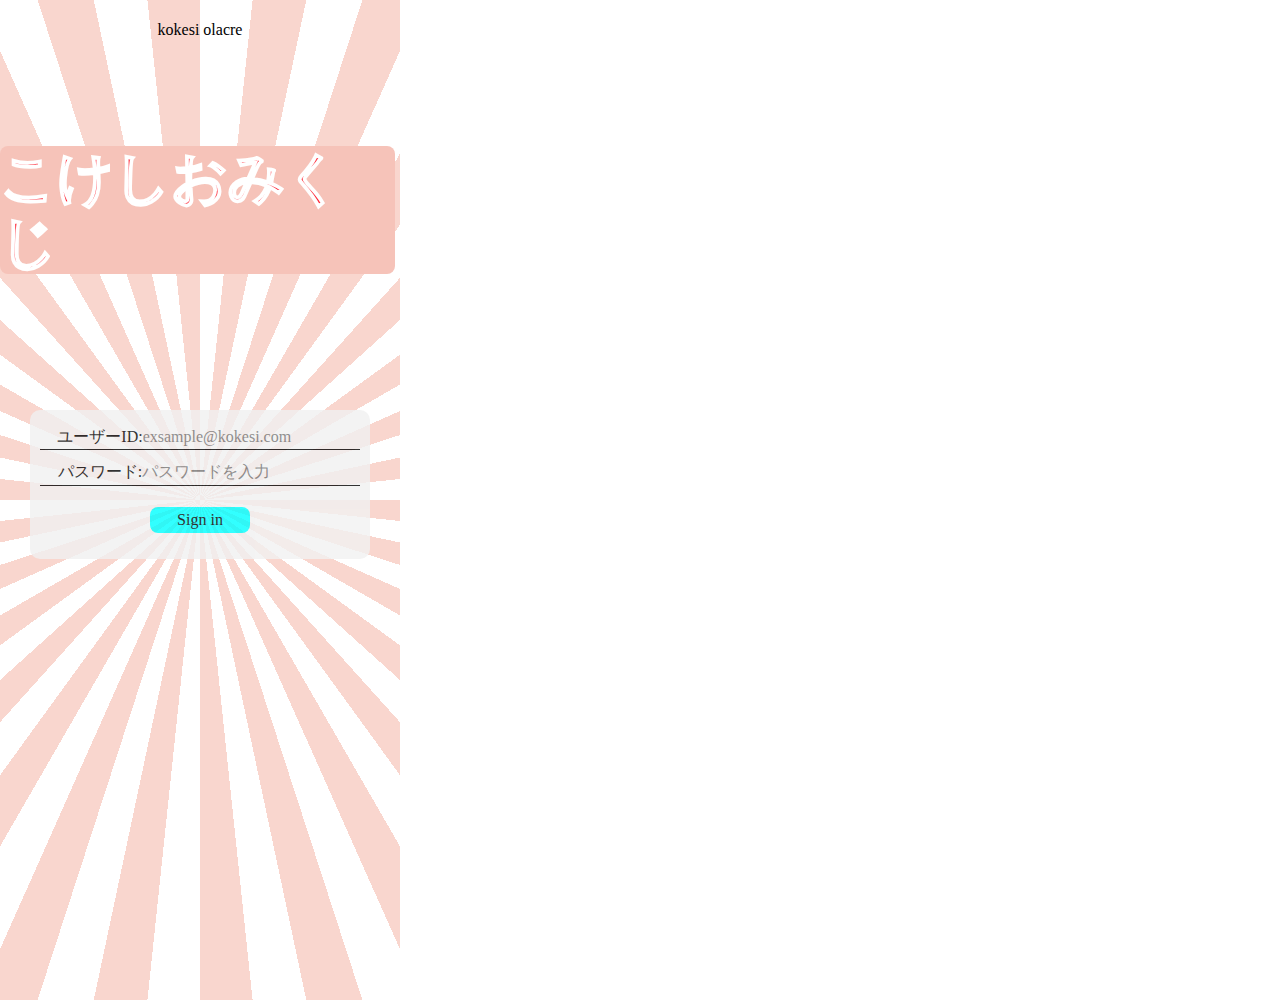
==== action.html @ 2674db5b "Update action.html" ====
<!DOCTYPE html>
<html lang="ja">

<head>
  <meta charset="UTF-8">
  <meta http-equiv="X-UA-Conpatible" content="IE=edge" />
  <meta name="viewport" content="width=device-width, initial-scale=1.0">
  <title>こけしおみくじ</title>
  <link rel="stylesheet" href="./resources/styles/destyle.css" />
  <link rel="stylesheet" href="./resources/styles/style.css" />
</head>

<body>
  <div class="Content-Style">
    <header class="Top-Header">
      <h1 class="Title"></h1>
      <div id="kokeshiContainer"></div>
    </header>

    <article class="Main">
      <div class="Kokesi-Pic">
        <img src="resources/images/kokesi.png" alt="kokesi" class="Kokesi-Image" />
        <div class="Omikuji-Image" style="opacity: 0; transform: scale(0.5);"></div>
      </div>
    </article>

    <div class="Action-Button">
      <div class="Action-Button-Draw">
        <button type="button" id="button" class="Shake-Button">振る</button>
        <button type="button" id="draw" class="Buttons">引く<p class="Buttons-text">30本消費</p></button>
      </div>
      <button type="button" id="Re-Draw" style="display: none;">もう１回</button>
      <button type="button" id="saveButton" style="display: none;">保存する</button>
      <button type="button" id="tweetButton" style="display: none;">Xに投稿する</button>
    </div>



  </div>
  <script>

    async function fetchPoints() {

      const userId = localStorage.getItem('userId');

      if (!userId) {
        window.location.href = 'index.html';
      }

      const applicationId = 'F836FFE2-AA5B-8A23-FF17-4DA921B9C900';
      const restApiKey = '2AD3A779-0802-4F6E-BC18-ED592E6BEAC1';
      const targetId = 'TPneKeGL';

      const whereClause = `id = '${userId}'`;
      const encodedWhereClause = encodeURIComponent(whereClause);


      const pointUrl = `https://api.backendless.com/${applicationId}/${restApiKey}/data/UserData?where=${encodedWhereClause}`;

      console.log(localStorage.getItem('userId'));
      console.log('Where Clause:', whereClause);
      console.log('Encoded Where Clause:', encodedWhereClause);
      console.log('Fetching points from URL:', pointUrl);  // デバッグ用ログ

      try {
        const response = await fetch(pointUrl, {
          method: 'GET',
          headers: {
            'content-type': 'application/json',
          },
        });

        console.log('Fetch response:', response);  // デバッグ用ログ

        if (!response.ok) {
          throw new Error(`本数データの取得に失敗しました: ${response.status}`);
        }

        const pointData = await response.json();
        console.log('Fetched data:', pointData);  // デバッグ用ログ

        if (Array.isArray(pointData) && pointData.length > 0) {
          const user = pointData[0];
          displayPoints(user);
          checkDrawButtonState(user.kokeshi);
          return user;
        } else {
          displayNoData();
        }
      } catch (error) {
        console.error('Error', error);
        displayError(error.message);
      }
    }

    async function updateKokeshi(objectId, newKokeshi) {


      const applicationId = 'F836FFE2-AA5B-8A23-FF17-4DA921B9C900';
      const restApiKey = '2AD3A779-0802-4F6E-BC18-ED592E6BEAC1';

      const pointUrl = `https://api.backendless.com/${applicationId}/${restApiKey}/data/UserData/${objectId}`;

      console.log(`Updating kokeshi for user ${objectId} with change:`, newKokeshi);

      try {
        const response = await fetch(pointUrl, {
          //method: 'PUT',
          headers: {
            'content-type': 'application/json',
          },
          body: JSON.stringify({ kokeshi: newKokeshi })
        });

        if (!response.ok) {
          throw new Error(`データの更新に失敗しました: ${response.status}`);
        }

        const updatedData = await response.json();
        console.log('Update data:', updatedData);
        return updatedData;
      } catch (error) {
        console.error('Error', error);
        displayError(error.message);
      }
    }

    //kokeshiが30未満の時のボタンの色の変化
    function checkDrawButtonState(kokeshiCount) {
      const drawButton = document.getElementById('draw');

      if (kokeshiCount < 30) {
        drawButton.disabled = true;
        drawButton.style.backgroundColor = 'gray';
        drawButton.style.cursor = 'not-allowed';
      } else {
        drawButton.disabled = false;
        drawButton.style.backgroundColor = '';
        drawButton.style.cursor = '';
      }
    }

    function displayPoints(point) {
      console.log('Displaying point:', point);  // デバッグ用ログ

      const kokeshiContainer = document.getElementById('kokeshiContainer');
      kokeshiContainer.innerHTML = '';

      const kokeshiInfo = document.createElement('p');
      kokeshiInfo.textContent = `こけし本数: ${point.kokeshi}`;
      kokeshiContainer.appendChild(kokeshiInfo);

      //const updateInfo = document.createElement('p');
      //updateInfo.textContent = `更新日時: ${new Date(point.created).toLocaleString()}`;
      //kokeshiContainer.appendChild(updateInfo);

      checkDrawButtonState(point.kokeshi);
    }

    function displayNoData() {
      const kokeshiContainer = document.getElementById('kokeshiContainer');
      kokeshiContainer.innerHTML = '<p>データが見つかりせん</p>';
    }
    function displayError(message) {
      const kokeshiContainer = document.getElementById('kokeshiContainer');
      kokeshiContainer.innerHTML = `<p>エラーが発生しました: ${message}</p>`;
    }

    document.addEventListener('DOMContentLoaded', () => {
      fetchPoints().catch(error => {
        console.error('Unhandled promise rejection:', error);
        displayError('予期せぬエラーが発生しました');
      });
    });


    const image = document.querySelector('.Kokesi-Image');
    const omikujiImage = document.querySelector('.Omikuji-Image')
    const shakeButton = document.querySelector('.Shake-Button');
    const draw = document.getElementById('draw');
    const reDraw = document.getElementById('Re-Draw');

    const totalImages = 10;
    const baseImageUrl = 'resources/images/';
    let currentImageUrl = '';

    let shakeCount = 3; // 揺らし回数

    function getRandomImage() {
      const randomNumber = Math.floor(Math.random() * totalImages) + 1;
      return `kokesi_sample_0${randomNumber}.png`;
    }

    function displayRandomImage() {
      const randomImage = getRandomImage();

      const imgeElement = document.createElement('img');
      currentImageUrl = `${baseImageUrl}${randomImage}`;
      imgeElement.src = currentImageUrl;
      imgeElement.alt = "おみくじ画像";
      imgeElement.style.width = '100%';

      imgeElement.onerror = function () {
        console.log('画像が見つかりません: ${imgElement.src}');
        displayRandomImage();
      };

      omikujiImage.innerHTML = '';
      omikujiImage.appendChild(imgeElement);

      //Xへ投稿ボタンを表示する
      document.getElementById('tweetButton').style.display = 'inline-block';
      document.getElementById('saveButton').style.display = 'inline-block';

    }

    draw.addEventListener('click', async function () {
      console.log('draw button clicked'); // デバッグ用ログ

      if (draw.disabled) return; //ボタンが有効でなければ処理を終了する
      displayRandomImage();

      omikujiImage.style.opacity = 1;
      omikujiImage.style.transform = 'scale(1)';
      draw.style.display = 'none';
      reDraw.style.display = 'inline-block';

      // 現在のユーザーのこけしを30減らす

      const user = await fetchPoints();
      if (user) {
        const newKokeshi = user.kokeshi - 30;
        console.log(`Current user kokeshi: ${user.kokeshi}, New kokeshi: ${newKokeshi}`); // デバッグ用ログ
        await updateKokeshi(user.objectId, newKokeshi);

        // 金庫のこけしを30増やす

        const applicationId = 'F836FFE2-AA5B-8A23-FF17-4DA921B9C900';
        const restApiKey = '2AD3A779-0802-4F6E-BC18-ED592E6BEAC1';

        const targetUserUrl = `https://api.backendless.com/${applicationId}/${restApiKey}/data/UserData/B67012C5-C987-4A6B-B676-68DE3F53C5A1`;
        const targetUserResponse = await fetch(targetUserUrl, {
          method: 'GET',
          headers: {
            'content-type': 'application/json',
          },
        });
        const targetUser = await targetUserResponse.json();
        const updatedTargetKokeshi = targetUser.kokeshi + 30;
        console.log(`Target user kokeshi: ${targetUser.kokeshi}, Updated target kokeshi: ${updatedTargetKokeshi}`);
        await updateKokeshi(targetUser.objectId, updatedTargetKokeshi);
      } else {
        console.log('No user data found');
      }
    });

    //ボタンを押してユーザーストレージへ画像保存
    document.getElementById('saveButton').addEventListener('click', function () {
      if (currentImageUrl){
      const link = document.createElement('a');
      link.href = currentImageUrl;
      link.download = 'kokeshi_omikuji.png'; // 保存するファイル名
      document.body.appendChild(link);
      link.click();
      document.body.removeChild(link);
      } else {
        console.error('画像のURLが設定されていません');
      }
    });

    //ボタン押してXにページ移動
    document.getElementById('tweetButton').addEventListener('click', function () {
      const text = encodeURIComponent('本日のこけしおみくじです！');
      //const url = encodeURIComponent(`https://kokesi-omikuji.netlify.app/${currentImageUrl}`);
      const tweetUrl = `https://twitter.com/intent/tweet?text=${text}&via=hioking2010&hashtags=こけしおみくじ`;

      window.open(tweetUrl, '_blank'); // 新しいタブで開く
    });

    shakeButton.addEventListener('click', () => {
      for (let i = 0; i < shakeCount; i++) {
        image.classList.add('shake'); // 揺らす時のスタイルを適用

        setTimeout(() => {
          image.classList.remove('shake'); // 0.5秒後に元に戻す
        }, 200);
      }
    });

    reDraw.addEventListener('click', function () {
      location.reload();
    });

  </script>


</body>

</html>
---- resources/styles/destyle.css ----
/*! destyle.css v3.0.2 | MIT License | https://github.com/nicolas-cusan/destyle.css */

/* Reset box-model and set borders */
/* ============================================ */

*,
::before,
::after {
  box-sizing: border-box;
  border-style: solid;
  border-width: 0;
}

/* Document */
/* ============================================ */

/**
 * 1. Correct the line height in all browsers.
 * 2. Prevent adjustments of font size after orientation changes in iOS.
 * 3. Remove gray overlay on links for iOS.
 */

html {
  line-height: 1.15;
  /* 1 */
  -webkit-text-size-adjust: 100%;
  /* 2 */
  -webkit-tap-highlight-color: transparent;
  /* 3*/
}

/* Sections */
/* ============================================ */

/**
 * Remove the margin in all browsers.
 */

body {
  margin: 0;
}

/**
 * Render the `main` element consistently in IE.
 */

main {
  display: block;
}

/* Vertical rhythm */
/* ============================================ */

p,
table,
blockquote,
address,
pre,
iframe,
form,
figure,
dl {
  margin: 0;
}

/* Headings */
/* ============================================ */

h1,
h2,
h3,
h4,
h5,
h6 {
  font-size: inherit;
  font-weight: inherit;
  margin: 0;
}

/* Lists (enumeration) */
/* ============================================ */

ul,
ol {
  margin: 0;
  padding: 0;
  list-style: none;
}

/* Lists (definition) */
/* ============================================ */

dt {
  font-weight: bold;
}

dd {
  margin-left: 0;
}

/* Grouping content */
/* ============================================ */

/**
 * 1. Add the correct box sizing in Firefox.
 * 2. Show the overflow in Edge and IE.
 */

hr {
  box-sizing: content-box;
  /* 1 */
  height: 0;
  /* 1 */
  overflow: visible;
  /* 2 */
  border-top-width: 1px;
  margin: 0;
  clear: both;
  color: inherit;
}

/**
 * 1. Correct the inheritance and scaling of font size in all browsers.
 * 2. Correct the odd `em` font sizing in all browsers.
 */

pre {
  font-family: monospace, monospace;
  /* 1 */
  font-size: inherit;
  /* 2 */
}

address {
  font-style: inherit;
}

/* Text-level semantics */
/* ============================================ */

/**
 * Remove the gray background on active links in IE 10.
 */

a {
  background-color: transparent;
  text-decoration: none;
  color: inherit;
}

/**
 * 1. Remove the bottom border in Chrome 57-
 * 2. Add the correct text decoration in Chrome, Edge, IE, Opera, and Safari.
 */

abbr[title] {
  text-decoration: underline dotted;
  /* 2 */
}

/**
 * Add the correct font weight in Chrome, Edge, and Safari.
 */

b,
strong {
  font-weight: bolder;
}

/**
 * 1. Correct the inheritance and scaling of font size in all browsers.
 * 2. Correct the odd `em` font sizing in all browsers.
 */

code,
kbd,
samp {
  font-family: monospace, monospace;
  /* 1 */
  font-size: inherit;
  /* 2 */
}

/**
 * Add the correct font size in all browsers.
 */

small {
  font-size: 80%;
}

/**
 * Prevent `sub` and `sup` elements from affecting the line height in
 * all browsers.
 */

sub,
sup {
  font-size: 75%;
  line-height: 0;
  position: relative;
  vertical-align: baseline;
}

sub {
  bottom: -0.25em;
}

sup {
  top: -0.5em;
}

/* Replaced content */
/* ============================================ */

/**
 * Prevent vertical alignment issues.
 */

svg,
img,
embed,
object,
iframe {
  vertical-align: bottom;
}

/* Forms */
/* ============================================ */

/**
 * Reset form fields to make them styleable.
 * 1. Make form elements stylable across systems iOS especially.
 * 2. Inherit text-transform from parent.
 */

button,
input,
optgroup,
select,
textarea {
  -webkit-appearance: none;
  /* 1 */
  appearance: none;
  vertical-align: middle;
  color: inherit;
  font: inherit;
  background: transparent;
  padding: 0;
  margin: 0;
  border-radius: 0;
  text-align: inherit;
  text-transform: inherit;
  /* 2 */
}

/**
 * Reset radio and checkbox appearance to preserve their look in iOS.
 */

[type="checkbox"] {
  -webkit-appearance: checkbox;
  appearance: checkbox;
}

[type="radio"] {
  -webkit-appearance: radio;
  appearance: radio;
}

/**
 * Correct cursors for clickable elements.
 */

button,
[type="button"],
[type="reset"],
[type="submit"] {
  cursor: pointer;
}

button:disabled,
[type="button"]:disabled,
[type="reset"]:disabled,
[type="submit"]:disabled {
  cursor: default;
}

/**
 * Improve outlines for Firefox and unify style with input elements & buttons.
 */

:-moz-focusring {
  outline: auto;
}

select:disabled {
  opacity: inherit;
}

/**
 * Remove padding
 */

option {
  padding: 0;
}

/**
 * Reset to invisible
 */

fieldset {
  margin: 0;
  padding: 0;
  min-width: 0;
}

legend {
  padding: 0;
}

/**
 * Add the correct vertical alignment in Chrome, Firefox, and Opera.
 */

progress {
  vertical-align: baseline;
}

/**
 * Remove the default vertical scrollbar in IE 10+.
 */

textarea {
  overflow: auto;
}

/**
 * Correct the cursor style of increment and decrement buttons in Chrome.
 */

[type="number"]::-webkit-inner-spin-button,
[type="number"]::-webkit-outer-spin-button {
  height: auto;
}

/**
 * 1. Correct the outline style in Safari.
 */

[type="search"] {
  outline-offset: -2px;
  /* 1 */
}

/**
 * Remove the inner padding in Chrome and Safari on macOS.
 */

[type="search"]::-webkit-search-decoration {
  -webkit-appearance: none;
}

/**
 * 1. Correct the inability to style clickable types in iOS and Safari.
 * 2. Fix font inheritance.
 */

::-webkit-file-upload-button {
  -webkit-appearance: button;
  /* 1 */
  font: inherit;
  /* 2 */
}

/**
 * Clickable labels
 */

label[for] {
  cursor: pointer;
}

/* Interactive */
/* ============================================ */

/*
 * Add the correct display in Edge, IE 10+, and Firefox.
 */

details {
  display: block;
}

/*
 * Add the correct display in all browsers.
 */

summary {
  display: list-item;
}

/*
 * Remove outline for editable content.
 */

[contenteditable]:focus {
  outline: auto;
}

/* Tables */
/* ============================================ */

/**
1. Correct table border color inheritance in all Chrome and Safari.
*/

table {
  border-color: inherit;
  /* 1 */
  border-collapse: collapse;
}

caption {
  text-align: left;
}

td,
th {
  vertical-align: top;
  padding: 0;
}

th {
  text-align: left;
  font-weight: bold;
}
---- resources/styles/style.css ----
.Content-Style {
  width: 400px;
  height: 1000px;
  background: repeating-conic-gradient(#fff, #fff 6deg, #f9d6ce 6deg 12deg);
}

.Top-Header {
  display: flex;
  width: 400px;
  height: 60px;
  justify-content: center;
  align-items: center;

}

#kokeshiContainer {
  font-family: Arial, Helvetica, sans-serif;
  color: #006f86;
}

.Main {
  display: flex;
  width: 395px;
  height: 300px;
  justify-content: center;
  align-items: center;
}

.Main-Title {
  color: #fd2736;
  font-size: 56px;
  font-family: 'Hiragino Kaku Gothic';
  font-weight: bold;
  -webkit-text-stroke: 2px #fff;
  background-color: #f6c3b9;
  border-radius: 8px;
}

.Login-Form {
  display: flex;
  align-items: center;
  justify-content: center;
  width: 400px;
  margin-top: 50px;
}

.Form-Style {
  display: flex;
  flex-direction: column;
  align-items: center;
  padding: 10px;
  background-color: #f1f1f1;
  border-radius: 10px;
  opacity: 0.8;
}

.Input-UserName {
  display: flex;
  justify-content: center;
  width: 320px;
  padding: 3px;
  margin: 5px 0;
  border-bottom: 1px solid;
}

.Input-Pass {
  display: flex;
  justify-content: center;
  width: 320px;
  padding: 3px;
  margin: 5px 0;
  border-bottom: 1px solid;
}

.Submit {
  display: flex;
  justify-content: center;
  width: 100px;
  margin: 16px 0;
  padding: 4px;
  border-radius: 8px;
  background-color: aqua;
}

#Use-Button {
  text-align: center;
  background-color: #FFD700;
  color: black;
  font-family: Verdana, Geneva, Tahoma, sans-serif;
  font-weight: bold;
  font-size: 24px;
  border: none;
  padding: 20px 80px;
  cursor: pointer;
  border-radius: 30px;
  box-shadow: 2px 2px 5px rgba(0, 0, 0, 0.3);
  /* 影の設定 */
}

#Use-Button :hover {
  background-color: #F0E68C;
  box-shadow: 3px 3px 6px rgba(0, 0, 0, 0.5);
  /* タッチ時の影 */
}

#Use-Button :active {
  background-color: #CD5C5C;
  box-shadow: 3px 3px 6px rgba(0, 0, 0, 0.5);
  /* タッチ時の影 */
}

.Kokesi-Pic {
  position: relative;
  display: flex;
  justify-content: center;
  width: 100%;
  height: auto;
  margin-top: 80px;
}

.Kokesi-Image {
  position: relative;
  width: 150px;
  border-radius: 50%;
  transition: transform 0.1s ease-in-out;
  /* アニメーション設定 */
}

.Omikuji-Image {
  position: absolute;
  top: 36px;
  left: 2px;
  width: 100%;
  height: auto;
  transition: opacity 1s ease-in-out, transform 1s ease-in-out;
}

.Action-Button {
  display: flex;
  flex-direction: column;
  align-items: center;
  margin-top: 50px;
}

.Action-Button-Draw {
  display: flex;
  justify-content: center;
}

.Buttons {
  width: 110px;
  height: 110px;
  margin-top: 30px;
  margin-left: 30px;
  padding-top: 28px;
  display: flex;
  flex-direction: column;
  align-items: center;
  background-color: rgba(255, 215, 0, 0.6);
  border: 3.5px solid #006f86;
  border-radius: 50%;
  color: #006f86;
  font-family: sans-serif;
  font-weight: bold;
  font-size: 40px;
  box-shadow: 2px 2px 5px rgba(0, 0, 0, 0.3);
}

.Buttons-text {
  font-size: 18px;
}

.Shake-Button {
  width: 110px;
  height: 110px;
  margin-top: 30px;
  margin-right: 30px;
  padding-top: 33px;
  display: flex;
  justify-content: center;
  background-color: rgba(255, 215, 0, 0.6);
  border: 3.5px solid #006f86;
  border-radius: 50%;
  color: #006f86;
  font-family: sans-serif;
  font-weight: bold;
  font-size: 45px;
  cursor: pointer;
  box-shadow: 2px 2px 5px rgba(0, 0, 0, 0.3);
}

.Kokesi-Image.shake {
  /* 揺らす時のスタイル */
  transform: translate(-10px, 20px);
  /* 少し右上にオフセット */
}

#Re-Draw {
  text-align: center;
  background-color: #FFD700;
  color: black;
  font-family: Verdana, Geneva, Tahoma, sans-serif;
  font-weight: bold;
  font-size: 24px;
  border: none;
  padding: 20px 80px;
  cursor: pointer;
  border-radius: 30px;
  box-shadow: 2px 2px 5px rgba(0, 0, 0, 0.3);
  /* 影の設定 */
}

#tweetButton {
  display: inline-block;
	padding: 8px 24px;
	border-radius: 8px;
	color: #fff;
	background-color: #333;
	text-decoration: none;
	transition: 0.4s;
}
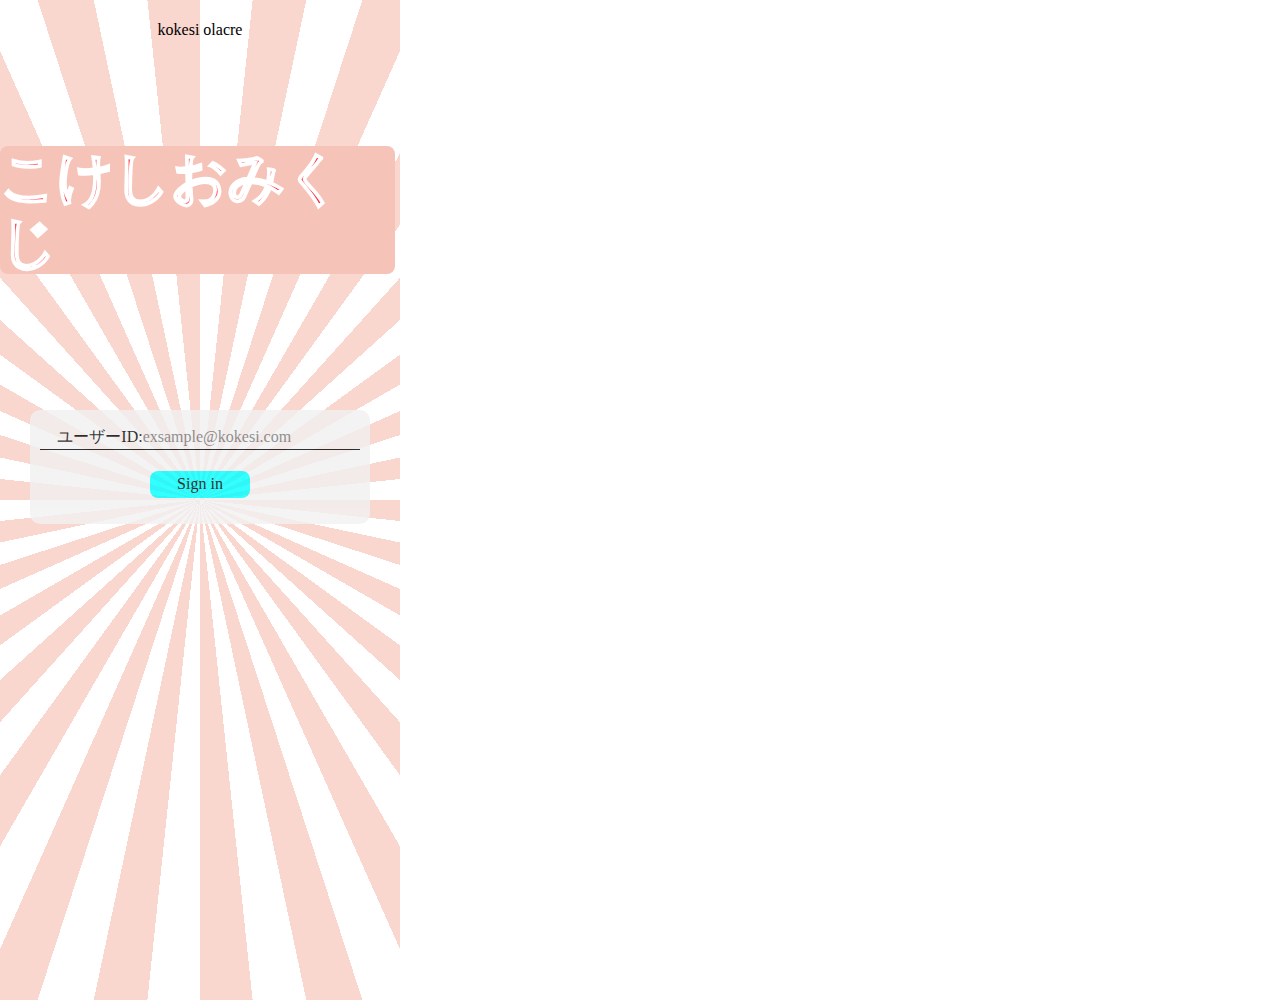
==== commit 8f244771: "syuusei save button" ====
--- a/action.html
+++ b/action.html
@@ -29,9 +29,15 @@
         <button type="button" id="button" class="Shake-Button">振る</button>
         <button type="button" id="draw" class="Buttons">引く<p class="Buttons-text">30本消費</p></button>
       </div>
-      <button type="button" id="Re-Draw" style="display: none;">もう１回</button>
-      <button type="button" id="saveButton" style="display: none;">保存する</button>
-      <button type="button" id="tweetButton" style="display: none;">Xに投稿する</button>
+      <div class="Action-Button-after">
+        <div class="Action-Button-after-Style">
+          <button type="button" id="Re-Draw" style="display: none;">もう１回</button>
+          <button type="button" id="saveButton" style="display: none;">PC専用<p>保存ボタン</p></button>
+          <button type="button" id="tweetButton" style="display: none;">Xに投稿する</button>
+        </div>
+        <div id="Hint-Font-Style" style="display: none;">ヒント：画像を長押しで保存できるよ！</div>
+      </div>
+
     </div>
 
 
@@ -105,7 +111,7 @@
 
       try {
         const response = await fetch(pointUrl, {
-          //method: 'PUT',
+          method: 'PUT',
           headers: {
             'content-type': 'application/json',
           },
@@ -211,7 +217,7 @@
       //Xへ投稿ボタンを表示する
       document.getElementById('tweetButton').style.display = 'inline-block';
       document.getElementById('saveButton').style.display = 'inline-block';
-
+      document.getElementById('Hint-Font-Style').style.display = 'inline-block';
     }
 
     draw.addEventListener('click', async function () {
@@ -232,6 +238,8 @@
         const newKokeshi = user.kokeshi - 30;
         console.log(`Current user kokeshi: ${user.kokeshi}, New kokeshi: ${newKokeshi}`); // デバッグ用ログ
         await updateKokeshi(user.objectId, newKokeshi);
+
+        displayPoints({ ...user, kokeshi: newKokeshi });
 
         // 金庫のこけしを30増やす
 
@@ -256,16 +264,13 @@
 
     //ボタンを押してユーザーストレージへ画像保存
     document.getElementById('saveButton').addEventListener('click', function () {
-      if (currentImageUrl){
+
       const link = document.createElement('a');
-      link.href = currentImageUrl;
-      link.download = 'kokeshi_omikuji.png'; // 保存するファイル名
+      link.href = `https://kokesi-omikuji.netlify.app/${currentImageUrl}`;
+      link.download = `${randomImage}`; // 保存するファイル名
       document.body.appendChild(link);
       link.click();
       document.body.removeChild(link);
-      } else {
-        console.error('画像のURLが設定されていません');
-      }
     });
 
     //ボタン押してXにページ移動
@@ -296,4 +301,4 @@
 
 </body>
 
-</html>
+</html>--- a/resources/styles/style.css
+++ b/resources/styles/style.css
@@ -144,7 +144,7 @@
 
 .Action-Button-Draw {
   display: flex;
-  justify-content: center;
+  justify-content: space-around;
 }
 
 .Buttons {
@@ -195,27 +195,59 @@
   /* 少し右上にオフセット */
 }
 
+.Action-Button-after {
+  display: flex;
+  flex-direction: column;
+  justify-content: space-around;
+}
+
+.Action-Button-after-Style {
+  display: flex;
+  justify-content: space-around;
+}
+
 #Re-Draw {
-  text-align: center;
+  display: inline-block;
   background-color: #FFD700;
-  color: black;
+  color: #006f86;
   font-family: Verdana, Geneva, Tahoma, sans-serif;
   font-weight: bold;
-  font-size: 24px;
+  font-size: 20px;
   border: none;
-  padding: 20px 80px;
+  padding: 20px 15px;
   cursor: pointer;
-  border-radius: 30px;
+  border-radius: 20px;
   box-shadow: 2px 2px 5px rgba(0, 0, 0, 0.3);
   /* 影の設定 */
 }
 
 #tweetButton {
   display: inline-block;
-	padding: 8px 24px;
-	border-radius: 8px;
-	color: #fff;
-	background-color: #333;
-	text-decoration: none;
-	transition: 0.4s;
-}
+  padding: 8px 15px;
+  border-radius: 20px;
+  color: #FFD700;
+  background-color: rgba(0, 111, 134, 0.6);
+  text-decoration: none;
+  transition: 0.4s;
+  box-shadow: 2px 2px 5px rgba(0, 0, 0, 0.3);
+}
+
+#saveButton {
+  display: inline-block;
+  padding: 8px 15px;
+  margin-left: 5px;
+  margin-right: 5px;
+  border-radius: 20px;
+  color: #FFD700;
+  background-color: rgba(0, 111, 134, 0.6);
+  text-decoration: none;
+  transition: 0.4s;
+  box-shadow: 2px 2px 5px rgba(0, 0, 0, 0.3);
+}
+
+#Hint-Font-Style {
+  margin-top: 16px;
+  font-family: Arial, Helvetica, sans-serif;
+  color: #006f86;
+
+}